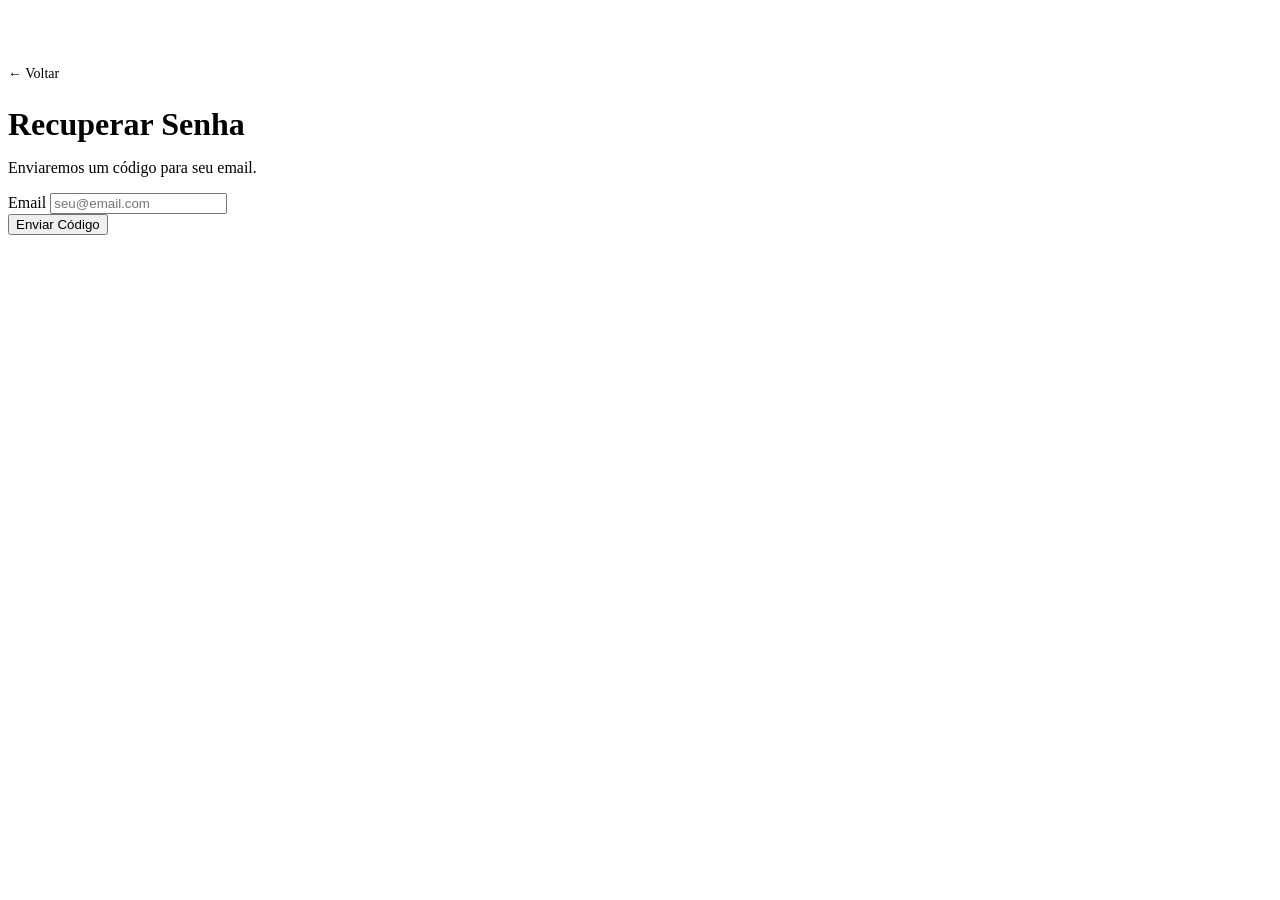
==== recover.html @ f67f4874 "Add files via upload" ====
<!DOCTYPE html>
<html lang="pt-BR">
<head>
  <meta charset="UTF-8">
  <meta name="viewport" content="width=device-width, initial-scale=1.0, maximum-scale=1.0, user-scalable=no">
  <title>FinançasPRO — Recuperar Senha</title>
  <link rel="stylesheet" href="css/style.css">
</head>
<body>
<div class="login-page">
  <div style="padding-top:56px;">
    <a href="index.html" style="color:var(--text-3);font-size:0.875rem;text-decoration:none;">← Voltar</a>
    <h1 style="margin-top:24px;margin-bottom:6px;">Recuperar Senha</h1>
    <p class="text-secondary text-sm">Enviaremos um código para seu email.</p>
  </div>

  <!-- Step 1: Email -->
  <div id="step1">
    <div class="field mb-4">
      <label class="field-label">Email</label>
      <input type="email" id="rec-email" placeholder="seu@email.com">
    </div>
    <button class="btn btn-primary" id="send-btn" onclick="sendCode()">Enviar Código</button>
  </div>

  <!-- Step 2: Code + new password -->
  <div id="step2" style="display:none;">
    <div class="field">
      <label class="field-label">Código recebido por email</label>
      <input type="text" id="rec-code" placeholder="123456" maxlength="6" style="letter-spacing:4px;text-align:center;font-size:1.2rem;">
    </div>
    <div class="field">
      <label class="field-label">Nova senha</label>
      <input type="password" id="new-pass" placeholder="••••••••">
    </div>
    <div class="field">
      <label class="field-label">Confirmar nova senha</label>
      <input type="password" id="confirm-pass" placeholder="••••••••">
    </div>
    <button class="btn btn-primary" id="reset-btn" onclick="resetPassword()">Redefinir Senha</button>
  </div>

  <div style="padding-bottom:32px;"></div>
</div>

<script src="js/config.js"></script>
<script src="js/api.js"></script>
<script src="js/utils.js"></script>
<script>
  async function sendCode() {
    const email = document.getElementById('rec-email').value.trim();
    if (!email) { Utils.toast('Digite seu email', 'error'); return; }

    const btn = document.getElementById('send-btn');
    btn.disabled = true; btn.textContent = 'Enviando...';

    const res = await API.requestReset(email);

    if (res.success) {
      Utils.toast('📧 Código enviado! Verifique seu email.');
      document.getElementById('step1').style.display = 'none';
      document.getElementById('step2').style.display = 'block';
    } else {
      Utils.toast(res.error || 'Erro ao enviar', 'error');
      btn.disabled = false; btn.textContent = 'Enviar Código';
    }
  }

  async function resetPassword() {
    const email = document.getElementById('rec-email').value.trim();
    const code = document.getElementById('rec-code').value.trim();
    const newPass = document.getElementById('new-pass').value;
    const confirmPass = document.getElementById('confirm-pass').value;

    if (newPass !== confirmPass) { Utils.toast('As senhas não conferem', 'error'); return; }
    if (newPass.length < 6) { Utils.toast('Senha deve ter pelo menos 6 caracteres', 'error'); return; }

    const btn = document.getElementById('reset-btn');
    btn.disabled = true; btn.textContent = 'Redefinindo...';

    const res = await API.resetPassword(email, code, newPass);

    if (res.success) {
      Utils.toast('✅ Senha redefinida com sucesso!');
      setTimeout(() => window.location.href = 'index.html', 1500);
    } else {
      Utils.toast(res.error || 'Código inválido ou expirado', 'error');
      btn.disabled = false; btn.textContent = 'Redefinir Senha';
    }
  }
</script>
</body>
</html>
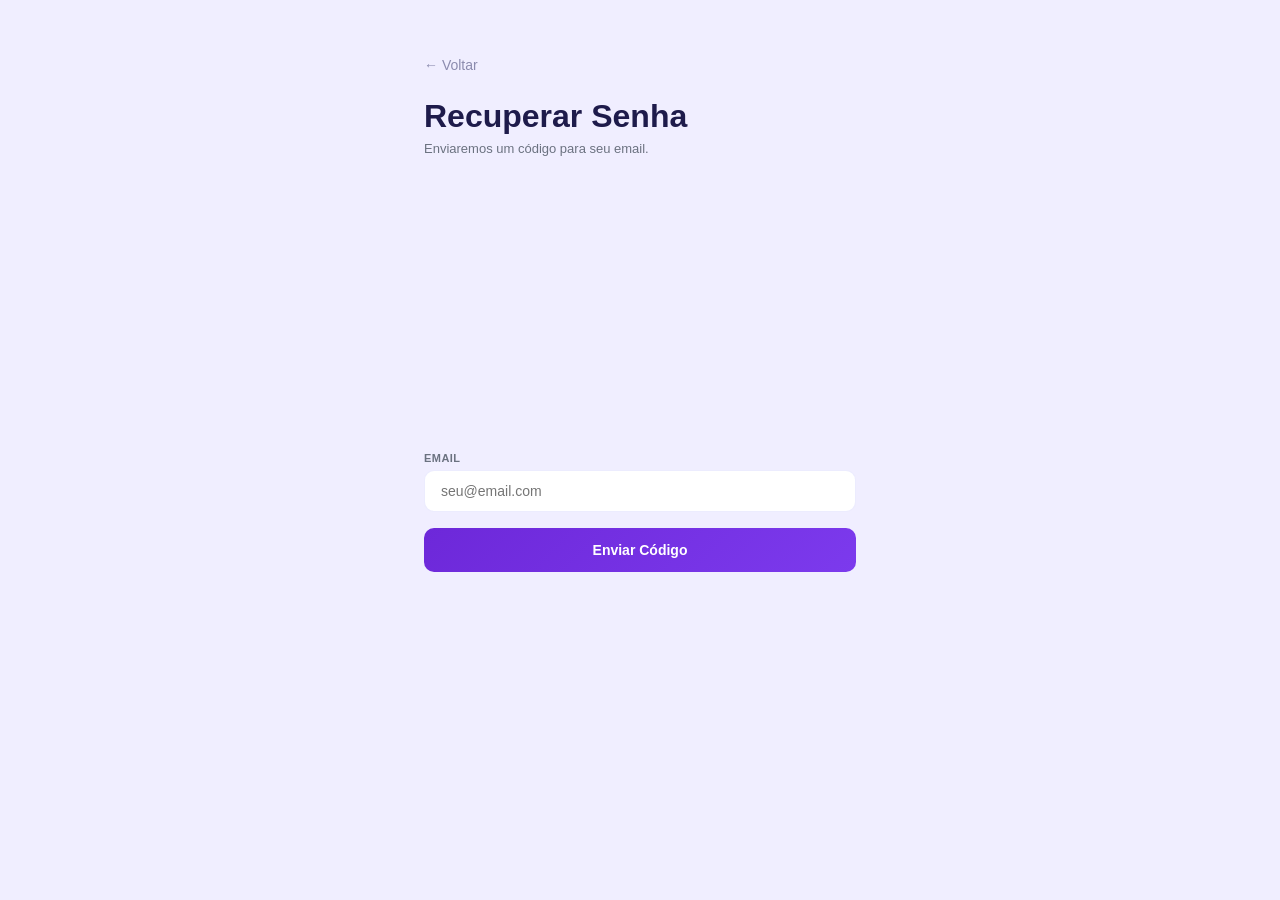
==== commit 793cf3f1: "Update recover.html" ====
--- a/recover.html
+++ b/recover.html
@@ -4,6 +4,21 @@
   <meta charset="UTF-8">
   <meta name="viewport" content="width=device-width, initial-scale=1.0, maximum-scale=1.0, user-scalable=no">
   <title>FinançasPRO — Recuperar Senha</title>
+  <!-- ===== PWA (colar dentro do <head> de CADA página: index.html, recover.html e tudo em /pages) ===== -->
+<link rel="manifest" href="/manifest.json">
+<meta name="theme-color" content="#7C3AED">
+<meta name="apple-mobile-web-app-capable" content="yes">
+<meta name="apple-mobile-web-app-status-bar-style" content="black-translucent">
+<meta name="apple-mobile-web-app-title" content="FinançasPRO">
+<link rel="apple-touch-icon" href="/apple-touch-icon.png">
+<script>
+  if ('serviceWorker' in navigator) {
+    window.addEventListener('load', function () {
+      navigator.serviceWorker.register('/sw.js').catch(function(){});
+    });
+  }
+</script>
+<!-- ===== fim PWA ===== -->
   <link rel="stylesheet" href="css/style.css">
 </head>
 <body>
--- a/css/style.css
+++ b/css/style.css
@@ -0,0 +1,346 @@
+/* ============================================================
+   FinançasPRO — CSS Premium
+   ============================================================ */
+
+*, *::before, *::after { box-sizing: border-box; margin: 0; padding: 0; -webkit-tap-highlight-color: transparent; }
+
+:root {
+  --bg: #F0EEFF;
+  --bg-card: #ffffff;
+  --bg-input: #E8E4FF;
+  --text: #1E1B4B;
+  --text-2: #6B7280;
+  --text-3: #8B8BAE;
+  --accent: #6D28D9;
+  --accent-2: #7C3AED;
+  --accent-3: #A855F7;
+  --accent-light: #EEF2FF;
+  --green: #16A34A;
+  --green-bg: #DCFCE7;
+  --red: #DC2626;
+  --red-bg: #FEE2E2;
+  --yellow: #D97706;
+  --yellow-bg: #FEF3C7;
+  --border: rgba(99,102,241,0.12);
+  --radius: 14px;
+  --radius-sm: 10px;
+  --radius-lg: 18px;
+  --nav-height: 70px;
+}
+
+[data-theme="dark"] {
+  --bg: #0F0E1A;
+  --bg-card: #1A1830;
+  --bg-input: #252340;
+  --text: #F1F0FF;
+  --text-2: #9CA3AF;
+  --text-3: #6B7280;
+  --accent-light: #1E1B4B;
+  --border: rgba(139,92,246,0.18);
+  --green-bg: #052e16;
+  --red-bg: #450a0a;
+  --yellow-bg: #422006;
+}
+
+html { font-size: 16px; }
+body {
+  background: var(--bg);
+  color: var(--text);
+  font-family: -apple-system, BlinkMacSystemFont, 'Segoe UI', sans-serif;
+  max-width: 480px;
+  margin: 0 auto;
+  min-height: 100dvh;
+  overflow-x: hidden;
+}
+::-webkit-scrollbar { display: none; }
+* { scrollbar-width: none; }
+
+.page { padding-bottom: calc(var(--nav-height) + 16px); }
+
+/* ── Hero ── */
+.hero {
+  background: linear-gradient(145deg, #4338CA 0%, #7C3AED 55%, #A855F7 100%);
+  padding: 48px 18px 20px; color: #fff; position: relative; overflow: hidden;
+}
+.hero::before { content:''; position:absolute; top:-50px; right:-40px; width:180px; height:180px; border-radius:50%; background:rgba(255,255,255,0.06); pointer-events:none; }
+.hero::after  { content:''; position:absolute; bottom:-30px; left:-20px; width:120px; height:120px; border-radius:50%; background:rgba(255,255,255,0.04); pointer-events:none; }
+.hero-top { display:flex; justify-content:space-between; align-items:flex-start; margin-bottom:16px; }
+.hero-greeting { font-size:12px; color:rgba(255,255,255,0.65); margin-bottom:2px; }
+.hero-name { font-size:17px; font-weight:600; color:#fff; }
+.hero-avatar { width:38px; height:38px; border-radius:50%; background:rgba(255,255,255,0.2); display:flex; align-items:center; justify-content:center; font-size:13px; font-weight:600; color:#fff; border:1.5px solid rgba(255,255,255,0.3); cursor:pointer; text-decoration:none; }
+.hero-bal-label { font-size:11px; color:rgba(255,255,255,0.6); margin-bottom:4px; }
+.hero-bal { font-size:34px; font-weight:600; color:#fff; letter-spacing:-1px; margin-bottom:3px; }
+.hero-sub { font-size:11px; color:rgba(255,255,255,0.5); margin-bottom:18px; }
+.hero-pills { display:flex; gap:8px; }
+.hpill { flex:1; background:rgba(255,255,255,0.13); border-radius:12px; padding:10px 8px; border:0.5px solid rgba(255,255,255,0.12); }
+.hpill-lbl { font-size:9px; color:rgba(255,255,255,0.6); margin-bottom:3px; }
+.hpill-val { font-size:12px; font-weight:600; color:#fff; }
+.pos { color:#86EFAC; }
+.neg { color:#FCA5A5; }
+
+.page-hero { background:linear-gradient(145deg,#4338CA 0%,#7C3AED 55%,#A855F7 100%); padding:48px 16px 18px; color:#fff; }
+.page-hero-row { display:flex; justify-content:space-between; align-items:center; margin-bottom:8px; }
+.page-hero-title { font-size:18px; font-weight:600; }
+.page-hero-sub { font-size:11px; opacity:0.65; margin-bottom:10px; }
+.page-hero-pills { display:flex; gap:6px; }
+.ph-pill { flex:1; background:rgba(255,255,255,0.15); border-radius:10px; padding:9px 8px; text-align:center; border:0.5px solid rgba(255,255,255,0.12); }
+.ph-pill-lbl { font-size:9px; opacity:0.65; margin-bottom:2px; }
+.ph-pill-val { font-size:13px; font-weight:600; }
+
+/* ── Stat grid ── */
+.stat-grid { display:grid; grid-template-columns:1fr 1fr; gap:10px; padding:14px; }
+.scard { border-radius:var(--radius); padding:14px; }
+.scard-1 { background:linear-gradient(135deg,#EEF2FF,#E0E7FF); }
+.scard-2 { background:linear-gradient(135deg,#FFF1F2,#FFE4E6); }
+.scard-3 { background:linear-gradient(135deg,#F0FDF4,#DCFCE7); }
+.scard-4 { background:linear-gradient(135deg,#FFFBEB,#FEF3C7); }
+.scard-icon { font-size:18px; margin-bottom:6px; }
+.scard-lbl { font-size:10px; font-weight:600; margin-bottom:3px; }
+.scard-1 .scard-lbl{color:#4338CA} .scard-2 .scard-lbl{color:#BE123C}
+.scard-3 .scard-lbl{color:#166534} .scard-4 .scard-lbl{color:#92400E}
+.scard-val { font-size:15px; font-weight:700; }
+.scard-1 .scard-val{color:#3730A3} .scard-2 .scard-val{color:#9F1239}
+.scard-3 .scard-val{color:#15803D} .scard-4 .scard-val{color:#B45309}
+
+/* ── Section ── */
+.sec { padding:14px 14px 0; }
+.sec-last { padding-bottom:14px; }
+.sec-hdr { display:flex; justify-content:space-between; align-items:center; margin-bottom:12px; }
+.sec-title { font-size:13px; font-weight:700; color:var(--text); }
+.sec-link { font-size:11px; color:var(--accent-2); text-decoration:none; }
+.divider { height:0.5px; background:var(--border); margin:12px 14px; }
+
+/* ── Account cards ── */
+.acc-scroll { display:flex; gap:10px; overflow-x:auto; padding-bottom:4px; }
+.acc-card { min-width:110px; border-radius:var(--radius); padding:12px; flex-shrink:0; }
+.ac-purple{background:linear-gradient(135deg,#6D28D9,#8B5CF6)}
+.ac-blue{background:linear-gradient(135deg,#0369A1,#0EA5E9)}
+.ac-green{background:linear-gradient(135deg,#065F46,#10B981)}
+.ac-pink{background:linear-gradient(135deg,#BE185D,#EC4899)}
+.ac-orange{background:linear-gradient(135deg,#C2410C,#F97316)}
+.acc-emoji{font-size:18px;margin-bottom:6px}
+.acc-name{font-size:10px;color:rgba(255,255,255,0.75)}
+.acc-type{font-size:9px;color:rgba(255,255,255,0.5);margin-bottom:8px}
+.acc-bal{font-size:14px;font-weight:700;color:#fff}
+
+/* ── Cat bars ── */
+.cat-list{display:flex;flex-direction:column;gap:12px}
+.cat-row{display:flex;align-items:center;gap:10px}
+.cat-icon{width:34px;height:34px;border-radius:10px;display:flex;align-items:center;justify-content:center;font-size:16px;flex-shrink:0}
+.cat-body{flex:1;min-width:0}
+.cat-top{display:flex;justify-content:space-between;margin-bottom:5px}
+.cat-name{font-size:12px;font-weight:600;color:var(--text)}
+.cat-amt{font-size:11px;font-weight:700}
+.bar-track{height:5px;background:var(--border);border-radius:99px;overflow:hidden}
+.bar-fill{height:5px;border-radius:99px}
+
+/* ── Transaction cards ── */
+.date-label{font-size:10px;font-weight:700;color:var(--accent-2);text-transform:uppercase;letter-spacing:0.06em;padding:10px 14px 6px}
+.tx-list{display:flex;flex-direction:column;gap:8px;padding:0 14px}
+.tx-card{background:var(--bg-card);border-radius:var(--radius);padding:12px;display:flex;align-items:center;gap:10px;border:0.5px solid var(--border)}
+.tx-card.overdue{border-color:#FECACA;background:#FFF5F5}
+[data-theme="dark"] .tx-card.overdue{background:#2D0A0A;border-color:#991B1B}
+.tx-ico{width:38px;height:38px;border-radius:12px;display:flex;align-items:center;justify-content:center;font-size:17px;flex-shrink:0}
+.tx-body{flex:1;min-width:0}
+.tx-name{font-size:13px;font-weight:600;color:var(--text);white-space:nowrap;overflow:hidden;text-overflow:ellipsis}
+.tx-cat{font-size:10px;color:var(--text-3);margin-top:2px}
+.tx-right{text-align:right;flex-shrink:0}
+.tx-amt{font-size:13px;font-weight:700}
+.tx-pos{color:var(--green)} .tx-neg{color:var(--red)}
+
+/* ── Badges ── */
+.badge{display:inline-flex;align-items:center;gap:3px;padding:2px 8px;border-radius:99px;font-size:9px;font-weight:700;margin-top:4px}
+.b-paid{background:var(--green-bg);color:#166534}
+.b-pend{background:var(--yellow-bg);color:#92400E}
+.b-over{background:var(--red-bg);color:#991B1B}
+[data-theme="dark"] .b-paid{color:#86EFAC}
+[data-theme="dark"] .b-pend{color:#FCD34D}
+[data-theme="dark"] .b-over{color:#FCA5A5}
+
+.pay-btn{display:block;font-size:10px;padding:4px 10px;border-radius:8px;border:none;background:linear-gradient(135deg,#6D28D9,#7C3AED);color:#fff;cursor:pointer;margin-top:4px;font-weight:700;font-family:inherit}
+
+/* ── Tabs ── */
+.tabs{display:flex;gap:6px;padding:12px 14px 8px}
+.tab{flex:1;text-align:center;padding:9px;border-radius:var(--radius-sm);font-size:11px;font-weight:700;cursor:pointer;border:none;font-family:inherit;transition:all 0.15s}
+.tab-all{background:#4F46E5;color:#fff}
+.tab-income{background:var(--green-bg);color:#166534}
+.tab-expense{background:var(--red-bg);color:#991B1B}
+[data-theme="dark"] .tab-income{color:#86EFAC}
+[data-theme="dark"] .tab-expense{color:#FCA5A5}
+
+/* ── Debt cards ── */
+.dcard{background:var(--bg-card);border-radius:var(--radius);border:0.5px solid var(--border);padding:14px;margin-bottom:8px}
+.dcard-top{display:flex;justify-content:space-between;align-items:flex-start;margin-bottom:10px}
+.dcard-name{font-size:13px;font-weight:700;color:var(--text)}
+.dcard-sub{font-size:10px;color:var(--text-3);margin-top:2px}
+.dcard-amt{font-size:15px;font-weight:700;color:var(--red)}
+.dcard-lbl{font-size:9px;color:var(--text-3)}
+.prog{height:6px;background:var(--border);border-radius:99px;overflow:hidden;margin-bottom:8px}
+.prog-fill{height:6px;border-radius:99px;background:linear-gradient(90deg,#4F46E5,#A855F7)}
+.dcard-footer{display:flex;justify-content:space-between}
+.dcard-info{font-size:10px;color:var(--text-3)}
+
+/* ── Goal cards ── */
+.gcard{background:var(--bg-card);border-radius:var(--radius);border:0.5px solid var(--border);padding:14px;margin-bottom:8px}
+.gcard-top{display:flex;justify-content:space-between;align-items:flex-start;margin-bottom:8px}
+.gcard-name{font-size:13px;font-weight:700;color:var(--text)}
+.gcard-pct{font-size:10px;font-weight:700;color:var(--accent-2);background:var(--accent-light);padding:3px 9px;border-radius:99px}
+.gcard-amounts{display:flex;justify-content:space-between;margin-bottom:8px}
+.gcard-curr{font-size:15px;font-weight:700;color:var(--green)}
+.gcard-target{font-size:10px;color:var(--text-3);align-self:flex-end}
+.gcard-prog{height:7px;background:var(--border);border-radius:99px;overflow:hidden;margin-bottom:8px}
+.gcard-fill{height:7px;border-radius:99px}
+.gcard-footer{display:flex;justify-content:space-between;align-items:center}
+.gcard-info{font-size:10px;color:var(--text-3)}
+.gcard-btn{font-size:10px;padding:6px 14px;border-radius:8px;border:none;background:linear-gradient(135deg,#6D28D9,#7C3AED);color:#fff;cursor:pointer;font-weight:700;font-family:inherit}
+
+/* ── Credit card ── */
+.cccard{border-radius:var(--radius-lg);padding:16px;margin-bottom:10px;color:#fff}
+.cc-purple{background:linear-gradient(135deg,#4338CA,#7C3AED)}
+.cc-blue{background:linear-gradient(135deg,#0369A1,#0EA5E9)}
+.cc-green{background:linear-gradient(135deg,#065F46,#10B981)}
+.cc-top{display:flex;justify-content:space-between;align-items:flex-start;margin-bottom:14px}
+.cc-name{font-size:14px;font-weight:700}
+.cc-type{font-size:10px;opacity:0.65}
+.cc-flag{font-size:20px}
+.cc-limit-row{display:flex;justify-content:space-between;margin-bottom:5px}
+.cc-lbl{font-size:10px;opacity:0.65}
+.cc-val{font-size:11px;font-weight:600}
+.cc-bar{height:5px;background:rgba(255,255,255,0.2);border-radius:99px;overflow:hidden;margin-bottom:14px}
+.cc-bar-fill{height:5px;border-radius:99px;background:rgba(255,255,255,0.8)}
+.cc-footer{display:flex;justify-content:space-between;align-items:center}
+.cc-fatura-lbl{font-size:10px;opacity:0.65;margin-bottom:2px}
+.cc-fatura-val{font-size:16px;font-weight:700}
+.cc-pay-btn{font-size:10px;padding:8px 14px;border-radius:10px;border:0.5px solid rgba(255,255,255,0.3);background:rgba(255,255,255,0.15);color:#fff;cursor:pointer;font-weight:700;font-family:inherit}
+
+.inv-tabs{display:flex;gap:6px;margin-bottom:12px}
+.inv-tab{flex:1;padding:8px;border-radius:var(--radius-sm);text-align:center}
+.inv-open{background:var(--accent-light)} .inv-closed{background:var(--yellow-bg)} .inv-paid{background:var(--green-bg)}
+.inv-tab-lbl{font-size:9px;font-weight:700;margin-bottom:2px}
+.inv-open .inv-tab-lbl{color:#4338CA} .inv-closed .inv-tab-lbl{color:#92400E} .inv-paid .inv-tab-lbl{color:#166534}
+.inv-tab-val{font-size:13px;font-weight:700}
+.inv-open .inv-tab-val{color:#3730A3} .inv-closed .inv-tab-val{color:#B45309} .inv-paid .inv-tab-val{color:#15803D}
+.inv-tab-sub{font-size:9px;margin-top:1px}
+.inv-open .inv-tab-sub{color:#6366F1} .inv-closed .inv-tab-sub{color:#D97706} .inv-paid .inv-tab-sub{color:#16A34A}
+[data-theme="dark"] .inv-open .inv-tab-val{color:#A5B4FC}
+[data-theme="dark"] .inv-closed .inv-tab-val{color:#FCD34D}
+[data-theme="dark"] .inv-paid .inv-tab-val{color:#86EFAC}
+
+.fatura-alert{background:var(--yellow-bg);border-radius:var(--radius);padding:12px;border:0.5px solid #FCD34D;margin-bottom:10px}
+.fatura-alert-top{display:flex;justify-content:space-between;align-items:center;margin-bottom:10px}
+.fatura-alert-title{font-size:11px;font-weight:700;color:#92400E}
+.fatura-alert-sub{font-size:9px;color:#B45309;margin-top:2px}
+.fatura-alert-val{font-size:16px;font-weight:700;color:#B45309}
+.pay-fatura-btn{width:100%;padding:13px;border-radius:var(--radius-sm);border:none;background:linear-gradient(135deg,#6D28D9,#7C3AED);color:#fff;font-size:13px;font-weight:700;cursor:pointer;font-family:inherit;display:flex;align-items:center;justify-content:center;gap:6px}
+
+.purchase-card{background:var(--bg-card);border-radius:var(--radius-sm);padding:10px 12px;display:flex;align-items:center;gap:10px;border:0.5px solid var(--border);margin-bottom:6px}
+.p-ico{width:32px;height:32px;border-radius:9px;display:flex;align-items:center;justify-content:center;font-size:14px;flex-shrink:0}
+.p-body{flex:1;min-width:0}
+.p-name{font-size:12px;font-weight:600;color:var(--text)}
+.p-date{font-size:9px;color:var(--text-3);margin-top:1px}
+.p-amt{font-size:13px;font-weight:700;color:var(--red)}
+.p-parcela{font-size:9px;color:var(--accent-2);margin-top:1px}
+
+/* ── Forms ── */
+.field{margin-bottom:14px}
+.field-label{display:block;font-size:11px;font-weight:700;color:var(--text-2);margin-bottom:6px;text-transform:uppercase;letter-spacing:0.04em}
+input,select,textarea{background:var(--bg-card);color:var(--text);border:1.5px solid var(--border);border-radius:var(--radius-sm);padding:12px 16px;font-size:14px;width:100%;outline:none;font-family:inherit;transition:border-color 0.15s;appearance:none;-webkit-appearance:none}
+input:focus,select:focus,textarea:focus{border-color:var(--accent-2)}
+input[type="date"]{color-scheme:dark light}
+.grid-2{display:grid;grid-template-columns:1fr 1fr;gap:10px}
+
+/* ── Buttons ── */
+.btn{display:inline-flex;align-items:center;justify-content:center;padding:14px 20px;border-radius:var(--radius-sm);font-size:14px;font-weight:700;border:none;cursor:pointer;width:100%;transition:opacity 0.15s;font-family:inherit}
+.btn:active{opacity:0.85} .btn:disabled{opacity:0.5;cursor:not-allowed}
+.btn-primary{background:linear-gradient(135deg,#6D28D9,#7C3AED);color:#fff}
+.btn-ghost{background:var(--bg-card);color:var(--text-2);border:1px solid var(--border);padding:10px 14px;font-size:12px}
+.btn-sm{padding:8px 14px;font-size:11px;width:auto;border-radius:9px}
+
+.type-toggle{display:flex;gap:8px;margin-bottom:16px}
+.type-btn{flex:1;padding:12px;border-radius:var(--radius-sm);border:1.5px solid transparent;cursor:pointer;font-size:13px;font-weight:700;background:var(--bg-input);color:var(--text-3);transition:all 0.15s;font-family:inherit}
+.type-btn.expense.active{background:var(--red-bg);color:#991B1B;border-color:#FECACA}
+.type-btn.income.active{background:var(--green-bg);color:#166534;border-color:#BBF7D0}
+[data-theme="dark"] .type-btn.expense.active{color:#FCA5A5}
+[data-theme="dark"] .type-btn.income.active{color:#86EFAC}
+
+/* ── Bottom nav ── */
+.bnav-wrap{position:fixed;bottom:0;left:50%;transform:translateX(-50%);width:100%;max-width:480px;background:var(--bg-card);border-top:0.5px solid var(--border);padding:6px 8px calc(env(safe-area-inset-bottom,0px) + 10px);z-index:100}
+.bnav{display:flex;align-items:center;height:50px}
+.ntab{flex:1;display:flex;flex-direction:column;align-items:center;gap:3px;text-decoration:none}
+.ntab i{font-size:22px;color:#C4B5FD}
+.ntab.on i{color:#4F46E5}
+.ntab span{font-size:9px;color:#C4B5FD}
+.ntab.on span{color:#4F46E5;font-weight:700}
+.ndot{width:4px;height:4px;border-radius:50%;background:#4F46E5}
+.ncenter{flex:1;display:flex;flex-direction:column;align-items:center;position:relative;top:-14px}
+.fab-nav{width:50px;height:50px;border-radius:16px;background:linear-gradient(145deg,#6D28D9,#7C3AED);display:flex;align-items:center;justify-content:center;box-shadow:0 4px 16px rgba(109,40,217,0.45);cursor:pointer;border:none}
+.fab-nav i{font-size:24px;color:#fff}
+
+/* ── Modal ── */
+.modal-overlay{position:fixed;inset:0;background:rgba(0,0,0,0.6);z-index:200;display:flex;align-items:flex-end;opacity:0;pointer-events:none;transition:opacity 0.2s}
+.modal-overlay.open{opacity:1;pointer-events:all}
+.modal{background:var(--bg-card);border-radius:24px 24px 0 0;padding:20px 18px;width:100%;max-width:480px;margin:0 auto;max-height:92dvh;overflow-y:auto;transform:translateY(100%);transition:transform 0.25s ease}
+.modal-overlay.open .modal{transform:translateY(0)}
+.modal-handle{width:40px;height:4px;border-radius:99px;background:var(--border);margin:0 auto 20px}
+.modal-header{display:flex;align-items:center;justify-content:space-between;margin-bottom:20px}
+.modal-title{font-size:17px;font-weight:700;color:var(--text)}
+.modal-close{background:var(--bg-input);border:none;color:var(--text-3);font-size:14px;cursor:pointer;width:30px;height:30px;border-radius:50%;display:flex;align-items:center;justify-content:center}
+
+.preview-box{background:var(--bg-input);border-radius:var(--radius-sm);padding:12px 14px;margin-bottom:14px}
+.preview-row{display:flex;justify-content:space-between;margin-bottom:4px}
+.preview-lbl{font-size:11px;color:var(--text-3)}
+.preview-val{font-size:12px;font-weight:700}
+
+/* ── Login ── */
+.login-page{min-height:100dvh;display:flex;flex-direction:column;justify-content:space-between;padding:0 24px;background:var(--bg)}
+.login-logo{width:68px;height:68px;border-radius:22px;background:linear-gradient(135deg,#6D28D9,#7C3AED);display:flex;align-items:center;justify-content:center;font-size:2rem;margin:0 auto 16px;box-shadow:0 8px 24px rgba(109,40,217,0.35)}
+
+/* ── Toast ── */
+.toast{position:fixed;top:20px;left:50%;transform:translateX(-50%) translateY(-80px);background:var(--bg-card);color:var(--text);padding:12px 20px;border-radius:14px;font-size:13px;font-weight:600;border:1px solid var(--border);z-index:999;transition:transform 0.25s ease;white-space:nowrap;box-shadow:0 8px 32px rgba(0,0,0,0.15)}
+.toast.show{transform:translateX(-50%) translateY(0)}
+.toast-success{border-color:#86EFAC} .toast-error{border-color:#FCA5A5}
+
+/* ── Skeleton ── */
+.skeleton{background:linear-gradient(90deg,var(--bg-card) 25%,var(--bg-input) 50%,var(--bg-card) 75%);background-size:200% 100%;animation:shimmer 1.5s infinite;border-radius:var(--radius-sm);height:72px;margin-bottom:8px}
+@keyframes shimmer{0%{background-position:200% 0}100%{background-position:-200% 0}}
+
+/* ── Empty ── */
+.empty-state{text-align:center;padding:48px 16px}
+.empty-icon{font-size:3.5rem;margin-bottom:14px}
+.empty-text{color:var(--text-3);font-size:14px;margin-bottom:20px}
+
+/* ── Alert ── */
+.alert-banner{margin:0 14px 10px;border-radius:var(--radius-sm);padding:11px 14px;display:flex;align-items:center;gap:10px}
+.alert-danger{background:var(--red-bg);border:0.5px solid #FECACA}
+.alert-icon{font-size:18px}
+.alert-title{font-size:12px;font-weight:700;color:#991B1B}
+.alert-sub{font-size:10px;color:#B91C1C;margin-top:1px}
+[data-theme="dark"] .alert-title{color:#FCA5A5}
+[data-theme="dark"] .alert-sub{color:#F87171}
+
+/* ── Plan btns ── */
+.plan-btns{display:grid;grid-template-columns:1fr 1fr;gap:8px;margin-bottom:12px}
+.plan-btn{padding:10px;border-radius:var(--radius-sm);border:none;font-size:11px;font-weight:700;cursor:pointer;font-family:inherit}
+.plan-avalanche{background:var(--accent-light);color:var(--accent)}
+.plan-snowball{background:var(--green-bg);color:#166534}
+
+/* ── Theme toggle ── */
+.theme-btn{background:none;border:none;cursor:pointer;font-size:20px;padding:4px;color:rgba(255,255,255,0.8)}
+
+/* ── Utils ── */
+.text-green{color:var(--green)} .text-red{color:var(--red)} .text-yellow{color:var(--yellow)}
+.text-accent{color:var(--accent-2)} .text-muted{color:var(--text-3)} .text-secondary{color:var(--text-2)}
+.font-bold{font-weight:700} .font-semibold{font-weight:600}
+.text-sm{font-size:13px} .text-xs{font-size:11px} .text-center{text-align:center}
+.w-full{width:100%} .mb-2{margin-bottom:8px} .mb-3{margin-bottom:12px}
+.mb-4{margin-bottom:16px} .mt-2{margin-top:8px} .mt-3{margin-top:12px}
+.flex{display:flex} .items-center{align-items:center}
+.justify-between{justify-content:space-between} .gap-2{gap:8px} .gap-3{gap:12px}
+
+/* ── Back button ── */
+.back-btn{background:rgba(255,255,255,0.15);border:none;color:#fff;width:34px;height:34px;border-radius:10px;font-size:20px;cursor:pointer;display:flex;align-items:center;justify-content:center;text-decoration:none;flex-shrink:0;line-height:1;}
+.back-btn:active{opacity:0.7}
+
+/* ── Hamburger button ── */
+.menu-btn{background:rgba(255,255,255,0.15);border:none;color:#fff;width:34px;height:34px;border-radius:10px;cursor:pointer;display:flex;align-items:center;justify-content:center;flex-shrink:0;}
+.menu-btn i{font-size:20px;}
